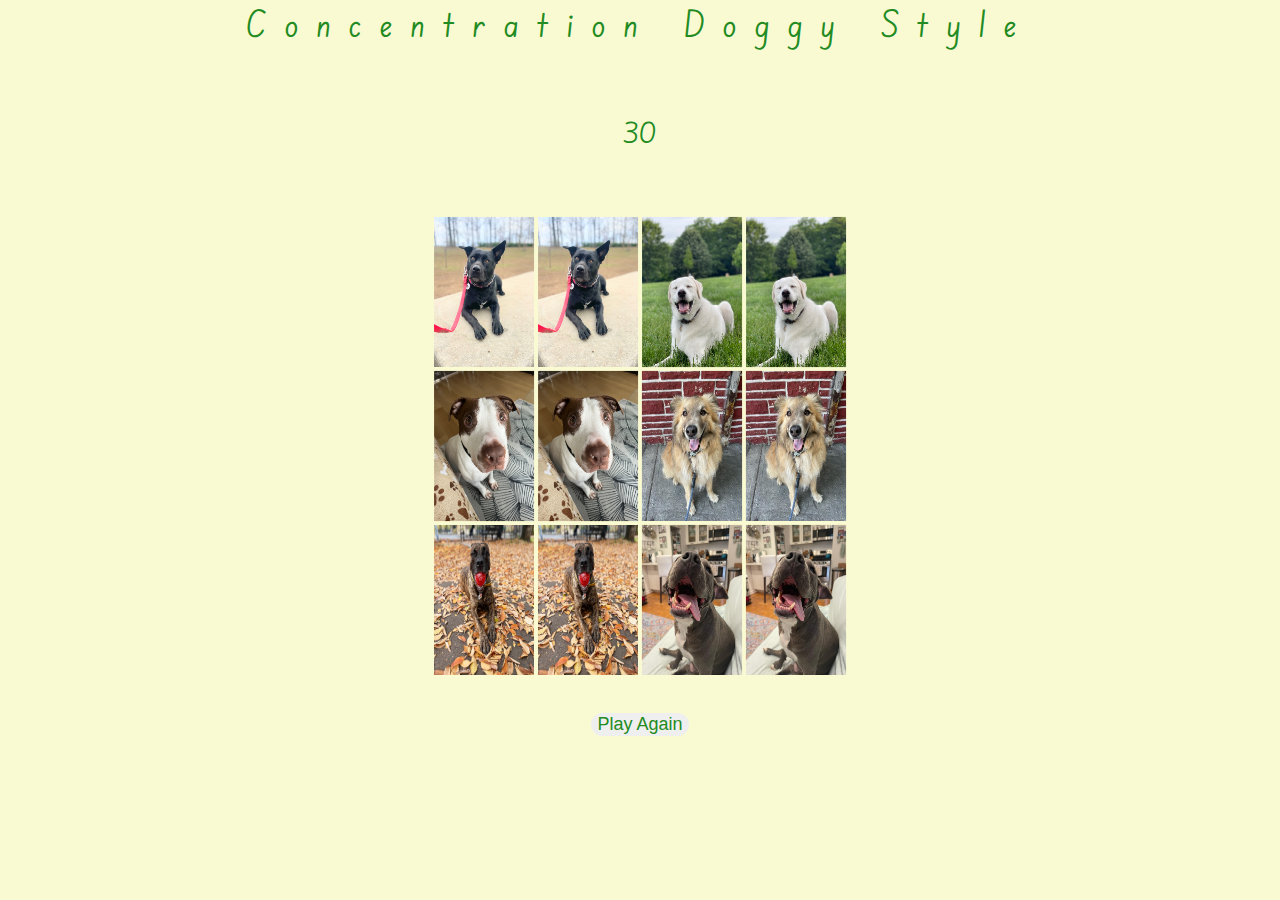
==== index.html @ 24d31cb8 "image." ====
<!DOCTYPE html>
<html lang="en">
<head>
<title>Concentration</title>
<link rel="stylesheet" href="main.css">
<link rel="preconnect" href="https://fonts.googleapis.com">
<link rel="preconnect" href="https://fonts.gstatic.com" crossorigin>
<link href="https://fonts.googleapis.com/css2?family=Edu+SA+Beginner:wght@700&family=Poiret+One&display=swap" rel="stylesheet">
    <meta charset="UTF-8">
    <meta name="viewport" content="width=device-width, initial-scale=1.0">

</head>

<body>
<header>Concentration Doggy Style</header>
<div class="board"> 
    <div class="timer" id="timer">30</div>
    <div class="message">Wrong cards! id = "wrong message"></div>
    <div class="cards">
    <div class="dogcard">
        <div class="card a1card front"><img src="./images/cards/IMG_Augie.JPG"></div>
        <div class="card a1card back"></div>
    </div>
    <div class="dogcard">
        <div class="card a2 front"><img src="./images/cards/IMG_Augie.JPG"></div>
        <div class="card a2 back"></div>
    </div>
    <div class="dogcard">
        <div class="card b1 front"><img src="./images/cards/IMG_DJ.jpeg"></div>
        <div class="card b1 back"></div>
    </div>
    <div class="dogcard">
        <div class="card b2 front"><img src="./images/cards/IMG_DJ.jpeg"></div>
        <div class="card b2 back"></div>
    </div>
    <div class="dogcard">
        <div class="card c1 front"><img src="./images/cards/IMG_Newman.jpeg"></div>
        <div class="card c1 back"></div>
    </div>
    <div class="dogcard">
        <div class="card c2 front"><img src="./images/cards/IMG_Newman.jpeg"></div>
        <div class="card c2 back"></div>
    </div>
    <div class="dogcard">
        <div class="card d1 front"><img src="./images/cards/IMG_Ziggy.jpeg"></div>
        <div class="card d1 back"></div>
    </div>
    <div class="dogcard">
        <div class="card d2 front"><img src="./images/cards/IMG_Ziggy.jpeg"></div>
        <div class="card d2 back"></div>
    </div>
    <div class="dogcard">
        <div class="card e1 front"><img src="./images/cards/IMG_Daffodil.jpg"></div>
        <div class="card e1 back"></div>
    </div>
    <div class="dogcard">
        <div class="card e2 front"><img src="./images/cards/IMG_Daffodil.jpg"></div>
        <div class="card e1 back"></div>
    </div>
    <div class="dogcard">
        <div class="card f1 front"><img src="./images/cards/IMG_Romy.jpg"></div>
        <div class="card f1 back"></div>
    </div>
    <div class="dogcard">
        <div class="card f2 front"><img src="./images/cards/IMG_Romy.jpg"></div>
        <div class="card f2 back"></div>
    </div> 
</div>
<button>Play Again</button>
<script src="main.js"></script>   
</body>
</html>
---- main.css ----
body {
margin: 0;
padding: 0;
font-family: 'Edu SA Beginner', cursive;  
text-align: center;
background: lightgoldenrodyellow;
}

    .cards {
      display: flex;
      flex-wrap: wrap;
      width: 519px;
      height: 50%;
      margin: auto;
      justify-content: center;
      font-size: 48px;
      cursor: pointer;
      background: lightgoldenrodyellow;
  }
  .dogcard {
    padding: 2px 2px;
    transform: rotateY(180deg);
    }
  .timer {
    font-size: 2em;
    color:forestgreen;
    padding: 5%;
  }

  img {
    display: grid;
    height: 150px;
    width: 100px;
   }

  header {
    background: lightgoldenrodyellow;
    text-align: center;
    margin-top: 0;
    color:forestgreen;
    font-size: 4vmin;
    letter-spacing: 2vmin;
  }

button {
  color:forestgreen;
  border: 1vmin;
  border-radius: 2vmin;
  font-size: 2vmin;
  margin-top: 4vmin;
  align-content: center;
}
.message {
  display: none;
  color: forestgreen;
  font-size: 18px;
  margin-top: 10px;
}
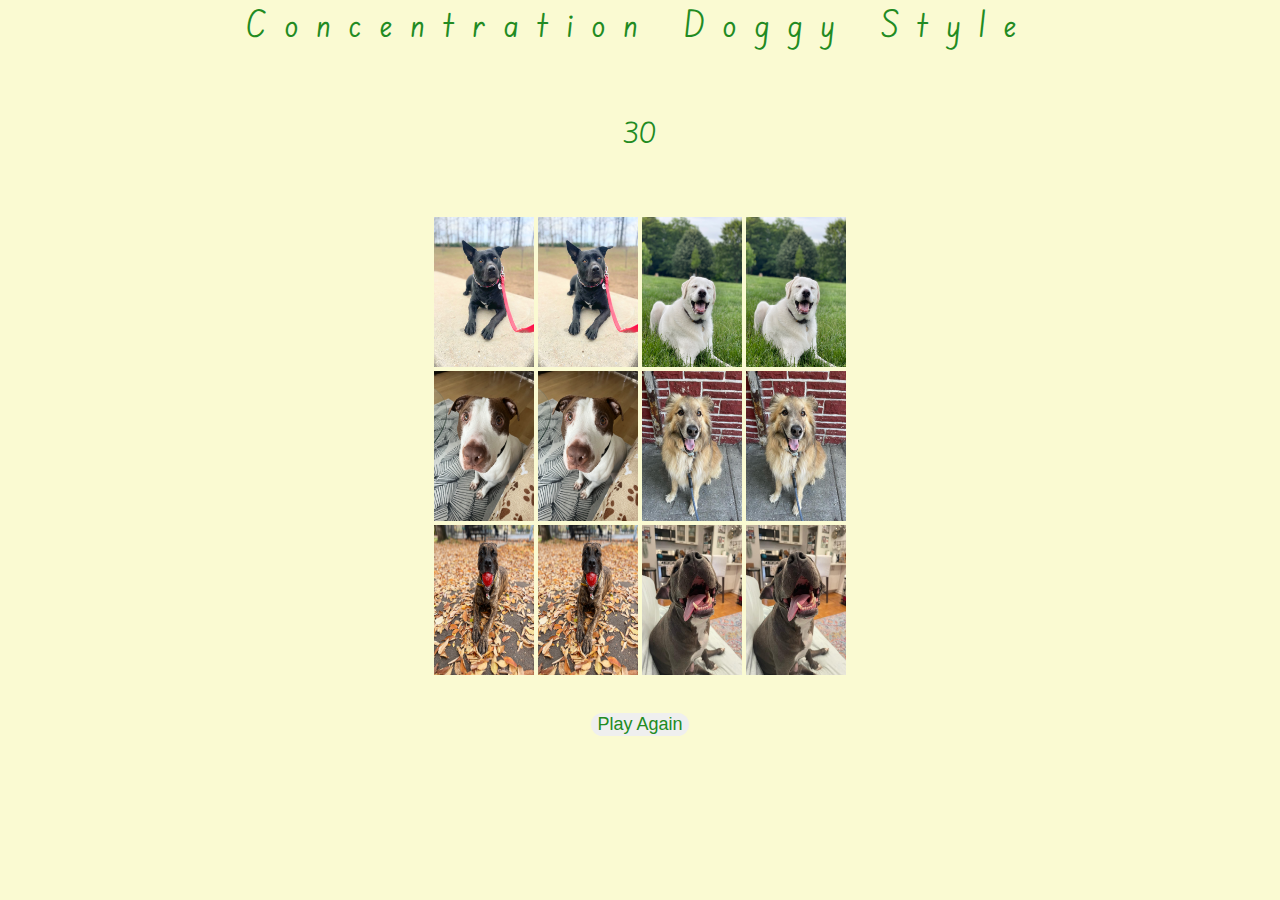
==== commit 9f92846a: "index.html" ====
--- a/index.html
+++ b/index.html
@@ -66,7 +66,7 @@
         <div class="card f2 back"></div>
     </div> 
 </div>
-<button>Play Again</button>
+<button id="play-again-button">Play Again</button>
 <script src="main.js"></script>   
 </body>
 </html>
--- a/main.css
+++ b/main.css
@@ -19,8 +19,25 @@
   }
   .dogcard {
     padding: 2px 2px;
+    position: relative;
+    }
+
+  .front, .back {
+    backface-visibility: visible;
+    transform-style: preserve-3d;
+  }
+
+  .front{
+    background-color: white;
+    transform: rotateY(0deg);
+  }
+
+  .back{
+    background-color: #f0f0f0;
     transform: rotateY(180deg);
-    }
+    transform-origin: center center;
+  }
+
   .timer {
     font-size: 2em;
     color:forestgreen;
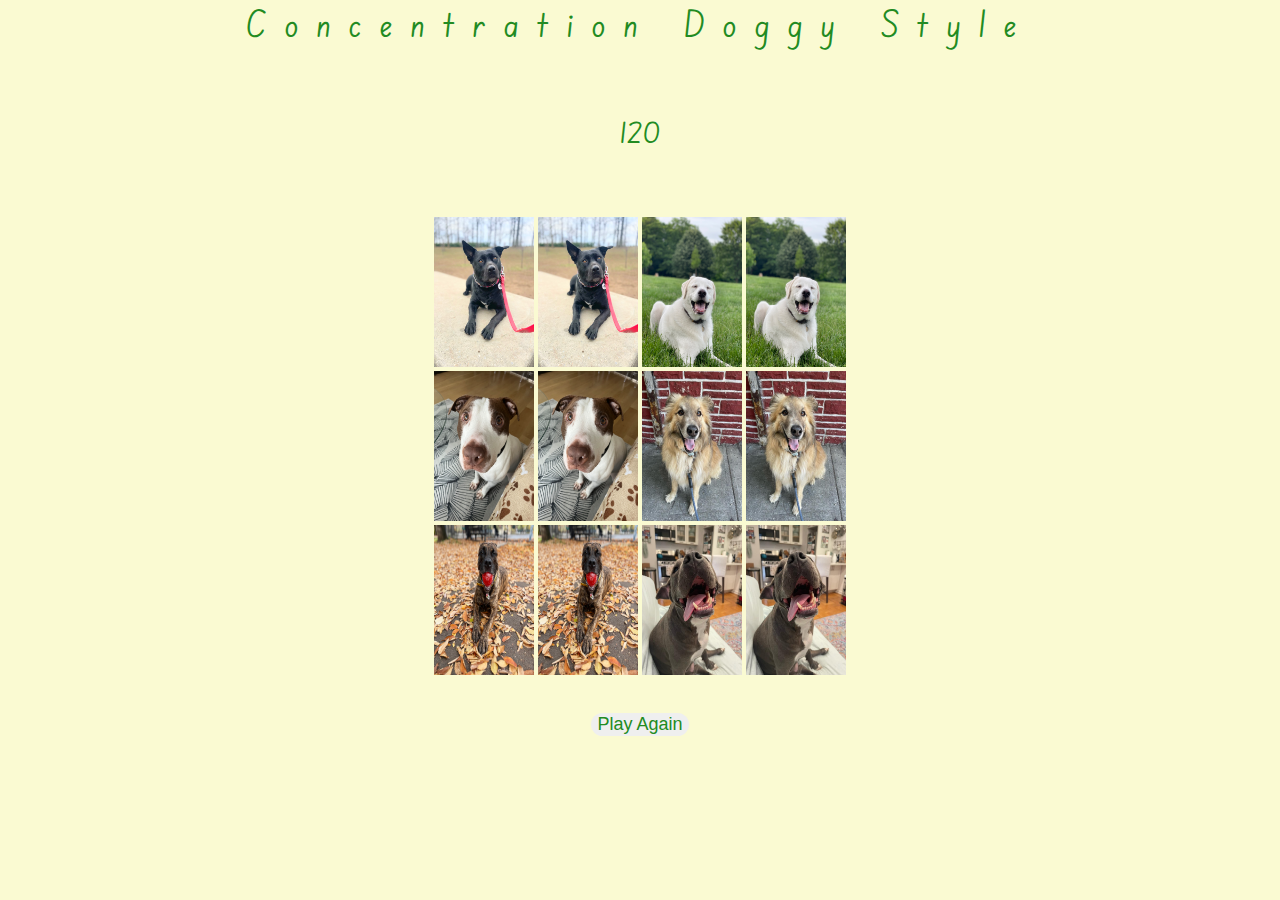
==== commit 9988c7a0: "index.htmel" ====
--- a/index.html
+++ b/index.html
@@ -14,7 +14,7 @@
 <body>
 <header>Concentration Doggy Style</header>
 <div class="board"> 
-    <div class="timer" id="timer">30</div>
+    <div class="timer" id="timer">120</div>
     <div class="message">Wrong cards! id = "wrong message"></div>
     <div class="cards">
     <div class="dogcard">
--- a/main.css
+++ b/main.css
@@ -28,7 +28,6 @@
   }
 
   .front{
-    background-color: white;
     transform: rotateY(0deg);
   }
 
@@ -67,6 +66,7 @@
   margin-top: 4vmin;
   align-content: center;
 }
+
 .message {
   display: none;
   color: forestgreen;
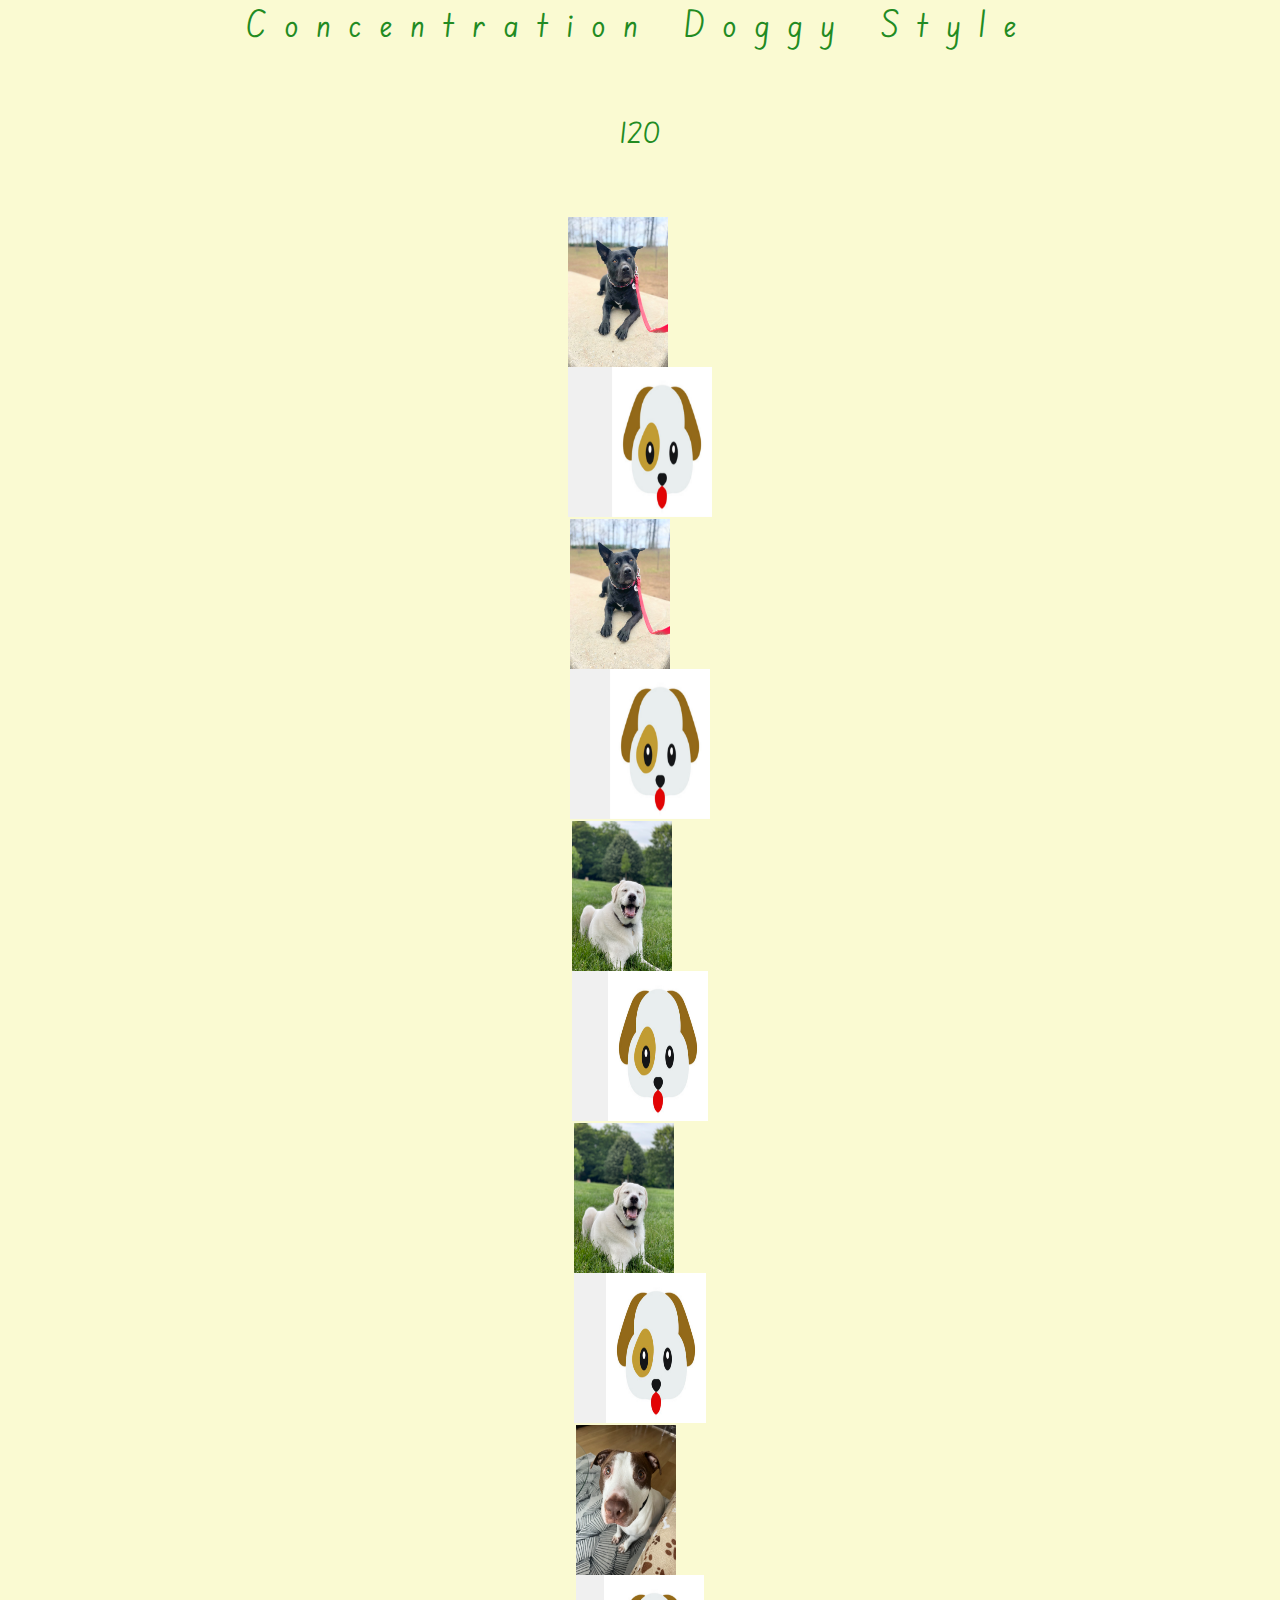
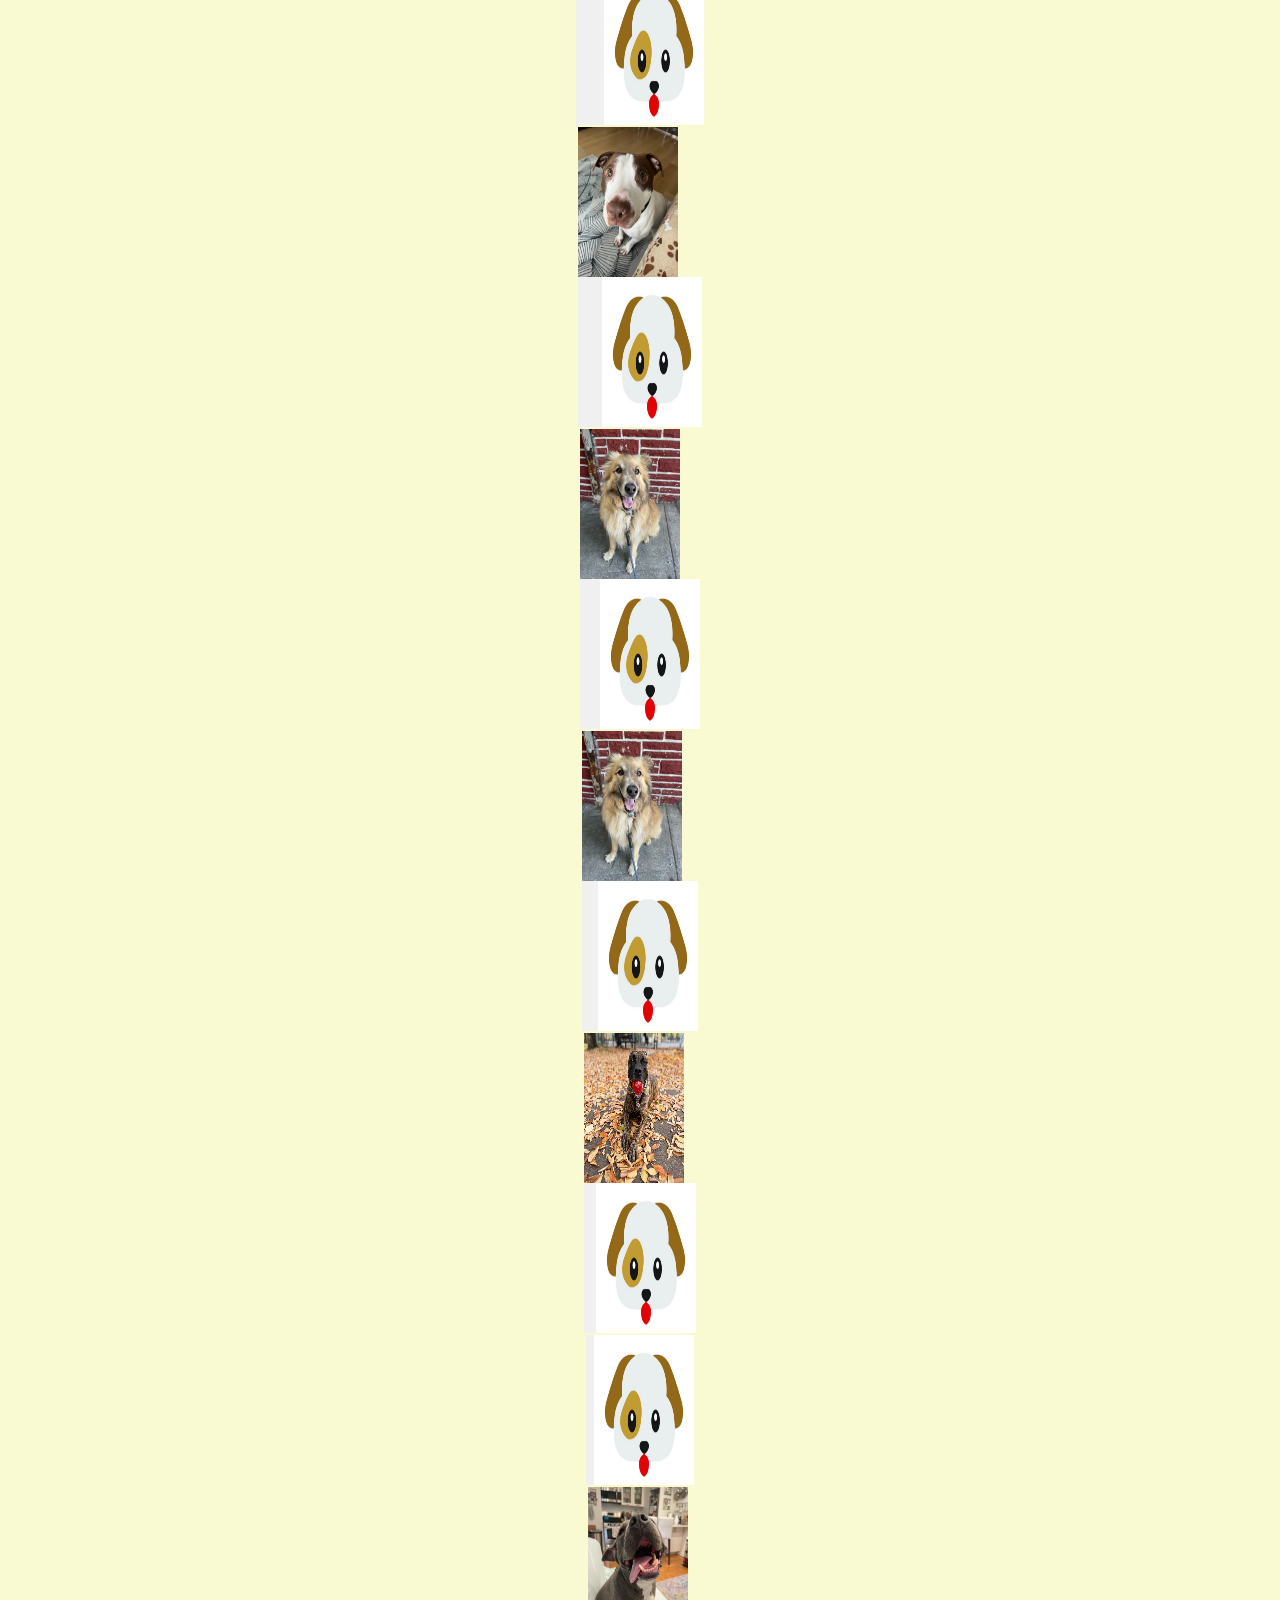
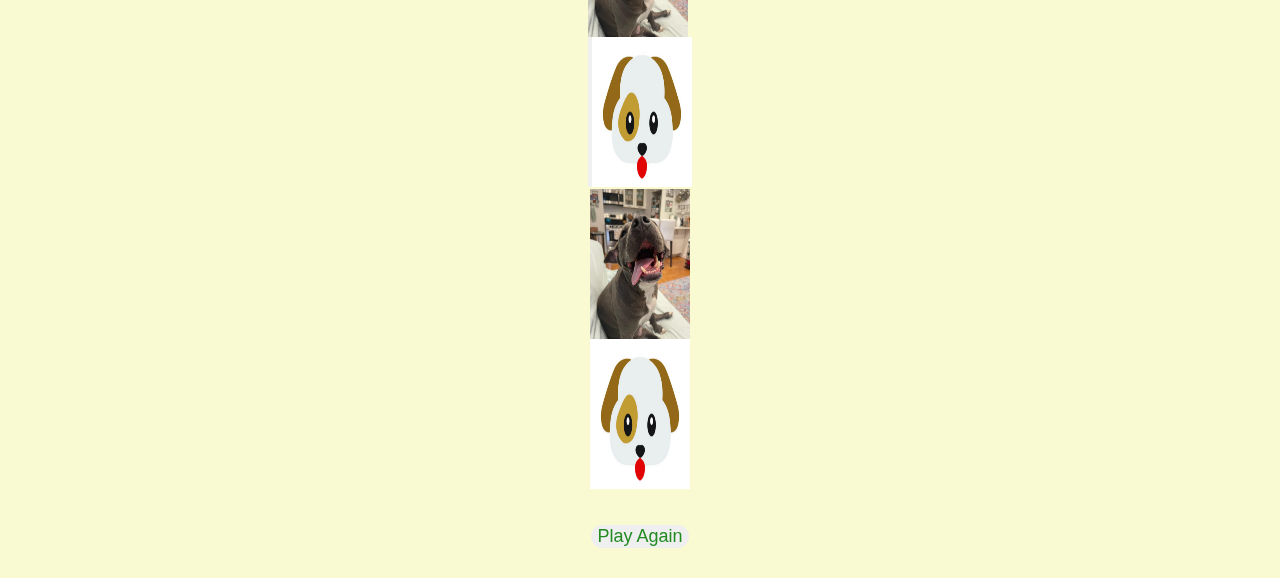
==== commit 177aadf1: "index.html" ====
--- a/index.html
+++ b/index.html
@@ -15,55 +15,79 @@
 <header>Concentration Doggy Style</header>
 <div class="board"> 
     <div class="timer" id="timer">120</div>
-    <div class="message">Wrong cards! id = "wrong message"></div>
+    <div class="message" id ="wrong-message">Wrong cards!</div>
     <div class="cards">
-    <div class="dogcard">
-        <div class="card a1card front"><img src="./images/cards/IMG_Augie.JPG"></div>
-        <div class="card a1card back"></div>
+    <div class="dogcard" data-card="a1">
+        <div class="front">
+            <img src="./images/cards/IMG_Augie.JPG">
+        <div class="back">
+            <img src="./images/cards/IMG_back.jpg">
     </div>
-    <div class="dogcard">
-        <div class="card a2 front"><img src="./images/cards/IMG_Augie.JPG"></div>
-        <div class="card a2 back"></div>
+    <div class="dogcard" data-card="a2">
+        <div class="front">
+        <img src="./images/cards/IMG_Augie.JPG">
+        <div class="back">
+            <img src="./images/cards/IMG_back.jpg">
     </div>
-    <div class="dogcard">
-        <div class="card b1 front"><img src="./images/cards/IMG_DJ.jpeg"></div>
-        <div class="card b1 back"></div>
+    <div class="dogcard" data-card="b1">
+        <div class="front">
+            <img src="./images/cards/IMG_DJ.jpeg">
+        <div class="back">
+            <img src="./images/cards/IMG_back.jpg">
     </div>
-    <div class="dogcard">
-        <div class="card b2 front"><img src="./images/cards/IMG_DJ.jpeg"></div>
-        <div class="card b2 back"></div>
+    <div class="dogcard" data-card="b2">
+        <div class="front">
+            <img src="./images/cards/IMG_DJ.jpeg">
+        <div class="back">
+            <img src="./images/cards/IMG_back.jpg">
     </div>
-    <div class="dogcard">
-        <div class="card c1 front"><img src="./images/cards/IMG_Newman.jpeg"></div>
-        <div class="card c1 back"></div>
+    <div class="dogcard" data-card="c1">
+        <div class="front">
+            <img src="./images/cards/IMG_Newman.jpeg">
+        <div class="back">
+            <img src="./images/cards/IMG_back.jpg">
     </div>
-    <div class="dogcard">
-        <div class="card c2 front"><img src="./images/cards/IMG_Newman.jpeg"></div>
-        <div class="card c2 back"></div>
+    <div class="dogcard" data-card="c2">
+        <div class="front">
+            <img src="./images/cards/IMG_Newman.jpeg">
+        <div class="back">
+            <img src="./images/cards/IMG_back.jpg">
     </div>
-    <div class="dogcard">
-        <div class="card d1 front"><img src="./images/cards/IMG_Ziggy.jpeg"></div>
-        <div class="card d1 back"></div>
+    <div class="dogcard" data-card="d1">
+        <div class="front">
+            <img src="./images/cards/IMG_Ziggy.jpeg">
+        <div class="back">
+            <img src="./images/cards/IMG_back.jpg">
     </div>
-    <div class="dogcard">
-        <div class="card d2 front"><img src="./images/cards/IMG_Ziggy.jpeg"></div>
-        <div class="card d2 back"></div>
+    <div class="dogcard" data-card="d2">
+        <div class="front">
+            <img src="./images/cards/IMG_Ziggy.jpeg">
+        <div class="back">
+            <img src="./images/cards/IMG_back.jpg">
     </div>
-    <div class="dogcard">
-        <div class="card e1 front"><img src="./images/cards/IMG_Daffodil.jpg"></div>
-        <div class="card e1 back"></div>
+    <div class="dogcard" data-card="e1">
+        <div class="front">
+            <img src="./images/cards/IMG_Daffodil.jpg">
+        <div class="back">
+            <img src="./images/cards/IMG_back.jpg">
     </div>
-    <div class="dogcard">
-        <div class="card e2 front"><img src="./images/cards/IMG_Daffodil.jpg"></div>
-        <div class="card e1 back"></div>
+    <div class="dogcard" data-card="e2">
+        <div class="front>
+            <img src="./images/cards/IMG_Daffodil.jpg">
+        <div class="back">
+            <img src="./images/cards/IMG_back.jpg">
     </div>
-    <div class="dogcard">
-        <div class="card f1 front"><img src="./images/cards/IMG_Romy.jpg"></div>
-        <div class="card f1 back"></div>
+    <div class="dogcard" data-card="f1">
+        <div class="front">
+            <img src="./images/cards/IMG_Romy.jpg">
+        <div class="back">
+            <img src="/images/cards/IMG_back.jpg">
     </div>
-    <div class="dogcard">
-        <div class="card f2 front"><img src="./images/cards/IMG_Romy.jpg"></div>
-        <div class="card f2 back"></div>
+    <div class="dogcard" data-card="f2">
+        <div class="front">
+            <img src="./images/cards/IMG_Romy.jpg">
+        <div class="back">
+            <img src="/images/cards/IMG_back.jpg">
     </div> 
 </div>
 <button id="play-again-button">Play Again</button>
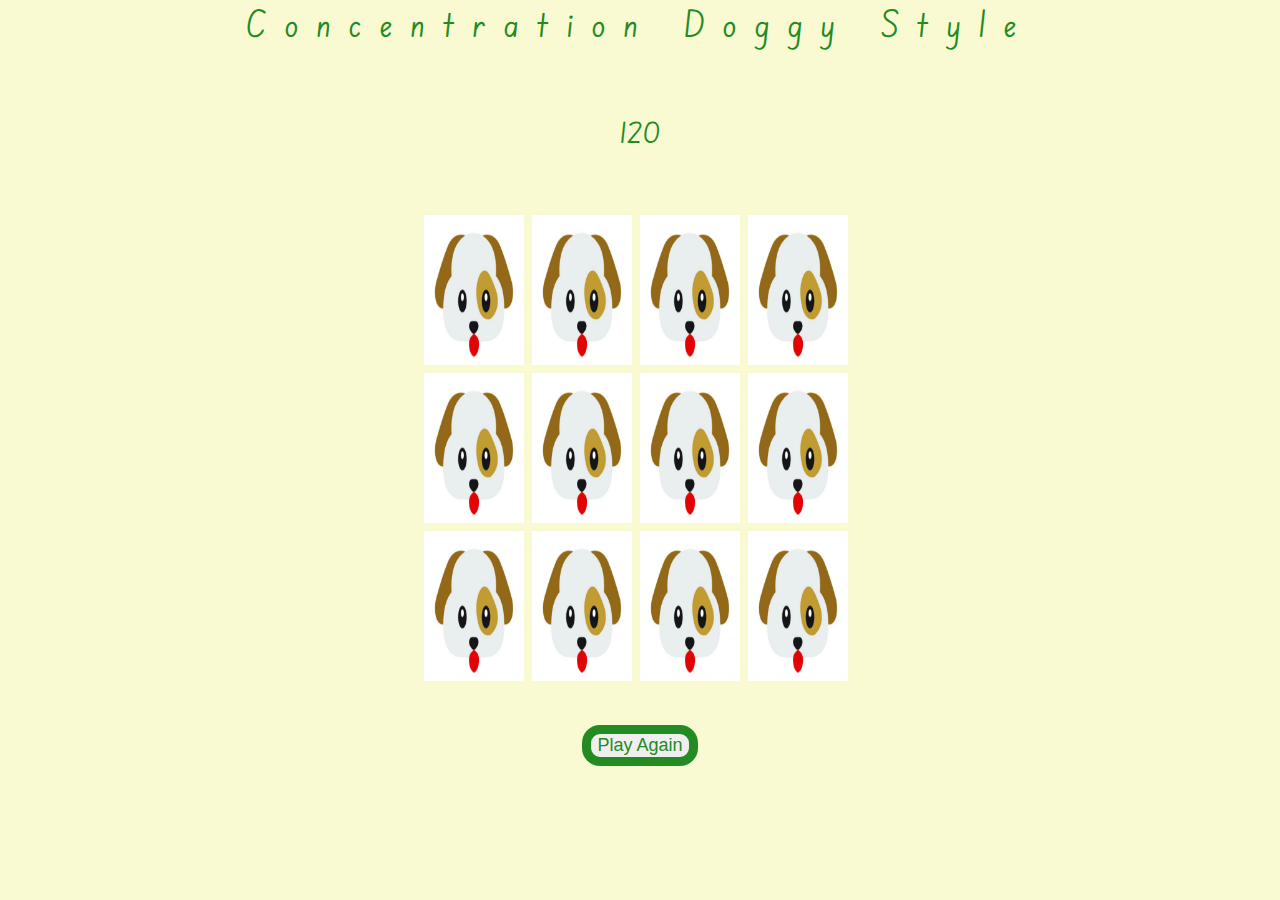
==== commit cad00f28: "index.html" ====
--- a/index.html
+++ b/index.html
@@ -1,96 +1,124 @@
 <!DOCTYPE html>
 <html lang="en">
+
 <head>
-<title>Concentration</title>
-<link rel="stylesheet" href="main.css">
-<link rel="preconnect" href="https://fonts.googleapis.com">
-<link rel="preconnect" href="https://fonts.gstatic.com" crossorigin>
-<link href="https://fonts.googleapis.com/css2?family=Edu+SA+Beginner:wght@700&family=Poiret+One&display=swap" rel="stylesheet">
+    <title>Concentration</title>
+    <link rel="stylesheet" href="main.css">
+    <link rel="preconnect" href="https://fonts.googleapis.com">
+    <link rel="preconnect" href="https://fonts.gstatic.com" crossorigin>
+    <link href="https://fonts.googleapis.com/css2?family=Edu+SA+Beginner:wght@700&family=Poiret+One&display=swap" rel="stylesheet">
     <meta charset="UTF-8">
     <meta name="viewport" content="width=device-width, initial-scale=1.0">
-
 </head>
 
 <body>
-<header>Concentration Doggy Style</header>
-<div class="board"> 
-    <div class="timer" id="timer">120</div>
-    <div class="message" id ="wrong-message">Wrong cards!</div>
-    <div class="cards">
-    <div class="dogcard" data-card="a1">
-        <div class="front">
-            <img src="./images/cards/IMG_Augie.JPG">
-        <div class="back">
-            <img src="./images/cards/IMG_back.jpg">
+    <header>Concentration Doggy Style</header>
+    <div class="board">
+        <div class="timer" id="timer">120</div>
+        <div class="message" id="wrong-message">Wrong cards!</div>
+        <div class="cards">
+            <!-- Card a1 -->
+            <div class="dogcard" data-card="a1">
+                <div class="back">
+                    <img src="./images/cards/IMG_Augie.JPG">
+                </div>
+                <div class="front">
+                    <img src="./images/cards/IMG_back.jpg">
+                </div>
+            </div>
+            <!-- Card a2 -->
+            <div class="dogcard" data-card="a2">
+                <div class="back">
+                    <img src="./images/cards/IMG_Augie.JPG">
+                </div>
+                <div class="front">
+                    <img src="./images/cards/IMG_back.jpg">
+                </div>
+            </div>
+            <div class="dogcard" data-card="b1">
+                <div class="back">
+                    <img src="./images/cards/IMG_Augie.JPG">
+                </div>
+                <div class="front">
+                    <img src="./images/cards/IMG_back.jpg">
+                </div>
+            </div>
+            <div class="dogcard" data-card="b2">
+                <div class="back">
+                    <img src="./images/cards/IMG_Augie.JPG">
+                </div>
+                <div class="front">
+                    <img src="./images/cards/IMG_back.jpg">
+                </div>
+            </div>
+            <div class="dogcard" data-card="c1">
+                <div class="back">
+                    <img src="./images/cards/IMG_Augie.JPG">
+                </div>
+                <div class="front">
+                    <img src="./images/cards/IMG_back.jpg">
+                </div>
+            </div>
+            <div class="dogcard" data-card="c2">
+                <div class="back">
+                    <img src="./images/cards/IMG_Augie.JPG">
+                </div>
+                <div class="front">
+                    <img src="./images/cards/IMG_back.jpg">
+                </div>
+            </div>
+            <div class="dogcard" data-card="d1">
+                <div class="back">
+                    <img src="./images/cards/IMG_Augie.JPG">
+                </div>
+                <div class="front">
+                    <img src="./images/cards/IMG_back.jpg">
+                </div>
+            </div>
+            <div class="dogcard" data-card="d2">
+                <div class="back">
+                    <img src="./images/cards/IMG_Augie.JPG">
+                </div>
+                <div class="front">
+                    <img src="./images/cards/IMG_back.jpg">
+                </div>
+            </div>
+            <div class="dogcard" data-card="e1">
+                <div class="back">
+                    <img src="./images/cards/IMG_Daffodil.jpg">
+                </div>
+                <div class="front">
+                    <img src="./images/cards/IMG_back.jpg">
+                </div>
+            </div>
+            <div class="dogcard" data-card="e2">
+                <div class="back">
+                    <img src="./images/cards/IMG_Augie.JPG">
+                </div>
+                <div class="front">
+                    <img src="./images/cards/IMG_back.jpg">
+                </div>
+            </div>
+            <div class="dogcard" data-card="f1">
+                <div class="back">
+                    <img src="./images/cards/IMG_Augie.JPG">
+                </div>
+                <div class="front">
+                    <img src="./images/cards/IMG_back.jpg">
+                </div>
+            </div>
+            <div class="dogcard" data-card="f2">
+                <div class="back">
+                    <img src="./images/cards/IMG_Augie.JPG">
+                </div>
+                <div class="front">
+                    <img src="./images/cards/IMG_back.jpg">
+                </div>
+            </div>
+        </div>
+        <button id="play-again-button">Play Again</button>
+        <script src="main.js"></script>
     </div>
-    <div class="dogcard" data-card="a2">
-        <div class="front">
-        <img src="./images/cards/IMG_Augie.JPG">
-        <div class="back">
-            <img src="./images/cards/IMG_back.jpg">
-    </div>
-    <div class="dogcard" data-card="b1">
-        <div class="front">
-            <img src="./images/cards/IMG_DJ.jpeg">
-        <div class="back">
-            <img src="./images/cards/IMG_back.jpg">
-    </div>
-    <div class="dogcard" data-card="b2">
-        <div class="front">
-            <img src="./images/cards/IMG_DJ.jpeg">
-        <div class="back">
-            <img src="./images/cards/IMG_back.jpg">
-    </div>
-    <div class="dogcard" data-card="c1">
-        <div class="front">
-            <img src="./images/cards/IMG_Newman.jpeg">
-        <div class="back">
-            <img src="./images/cards/IMG_back.jpg">
-    </div>
-    <div class="dogcard" data-card="c2">
-        <div class="front">
-            <img src="./images/cards/IMG_Newman.jpeg">
-        <div class="back">
-            <img src="./images/cards/IMG_back.jpg">
-    </div>
-    <div class="dogcard" data-card="d1">
-        <div class="front">
-            <img src="./images/cards/IMG_Ziggy.jpeg">
-        <div class="back">
-            <img src="./images/cards/IMG_back.jpg">
-    </div>
-    <div class="dogcard" data-card="d2">
-        <div class="front">
-            <img src="./images/cards/IMG_Ziggy.jpeg">
-        <div class="back">
-            <img src="./images/cards/IMG_back.jpg">
-    </div>
-    <div class="dogcard" data-card="e1">
-        <div class="front">
-            <img src="./images/cards/IMG_Daffodil.jpg">
-        <div class="back">
-            <img src="./images/cards/IMG_back.jpg">
-    </div>
-    <div class="dogcard" data-card="e2">
-        <div class="front>
-            <img src="./images/cards/IMG_Daffodil.jpg">
-        <div class="back">
-            <img src="./images/cards/IMG_back.jpg">
-    </div>
-    <div class="dogcard" data-card="f1">
-        <div class="front">
-            <img src="./images/cards/IMG_Romy.jpg">
-        <div class="back">
-            <img src="/images/cards/IMG_back.jpg">
-    </div>
-    <div class="dogcard" data-card="f2">
-        <div class="front">
-            <img src="./images/cards/IMG_Romy.jpg">
-        <div class="back">
-            <img src="/images/cards/IMG_back.jpg">
-    </div> 
-</div>
-<button id="play-again-button">Play Again</button>
-<script src="main.js"></script>   
 </body>
+
 </html>
--- a/main.css
+++ b/main.css
@@ -1,70 +1,92 @@
 body {
-margin: 0;
-padding: 0;
-font-family: 'Edu SA Beginner', cursive;  
-text-align: center;
-background: lightgoldenrodyellow;
+  margin: 0;
+  padding: 0;
+  font-family: 'Edu SA Beginner', cursive;  
+  text-align: center;
+  background: lightgoldenrodyellow;
 }
 
-    .cards {
-      display: flex;
-      flex-wrap: wrap;
-      width: 519px;
-      height: 50%;
-      margin: auto;
-      justify-content: center;
-      font-size: 48px;
-      cursor: pointer;
-      background: lightgoldenrodyellow;
-  }
-  .dogcard {
-    padding: 2px 2px;
-    position: relative;
-    }
+.cards {
+  display: flex;
+  flex-wrap: wrap;
+  width: 519px;
+  margin: auto;
+  justify-content: center;
+  background: lightgoldenrodyellow;
+}
 
-  .front, .back {
-    backface-visibility: visible;
-    transform-style: preserve-3d;
-  }
+.dogcard {
+  padding: 2px 2px;
+  position: relative;
+  width: 104px; 
+  height: 154px; 
+  perspective: 1000px; 
+  transform-style: preserve-3d; 
+}
 
-  .front{
-    transform: rotateY(0deg);
-  }
+.front, .back {
+  backface-visibility: hidden;  
+  transform-style: preserve-3d;
+  position: absolute;
+  top: 0;
+  left: 0;
+  width: 100%;
+  height: 100%;
+  transition: transform 0.5s;
+}
 
-  .back{
-    background-color: #f0f0f0;
-    transform: rotateY(180deg);
-    transform-origin: center center;
-  }
+.front {
+  transform: rotateY(0deg);
+  z-index: 2;
+}
 
-  .timer {
-    font-size: 2em;
-    color:forestgreen;
-    padding: 5%;
-  }
+.back {
+  background-color: #f0f0f0;
+  transform: rotateY(180deg);
+}
 
-  img {
-    display: grid;
-    height: 150px;
-    width: 100px;
-   }
+.dogcard.flipped .front {
+  transform: rotateY(-180deg);
+}
 
-  header {
-    background: lightgoldenrodyellow;
-    text-align: center;
-    margin-top: 0;
-    color:forestgreen;
-    font-size: 4vmin;
-    letter-spacing: 2vmin;
-  }
+.dogcard.flipped .back {
+  transform: rotateY(0deg);
+}
+
+.timer {
+  font-size: 2em;
+  color: forestgreen;
+  padding: 5%;
+}
+
+img {
+  display: grid;
+  height: 150px;
+  width: 100px;
+}
+
+header {
+  background: lightgoldenrodyellow;
+  text-align: center;
+  margin-top: 0;
+  color: forestgreen;
+  font-size: 4vmin;
+  letter-spacing: 2vmin;
+}
 
 button {
-  color:forestgreen;
-  border: 1vmin;
+  color: forestgreen;
+  border: 1vmin solid forestgreen;  
   border-radius: 2vmin;
   font-size: 2vmin;
   margin-top: 4vmin;
-  align-content: center;
+  cursor: pointer;
+  transition: background-color 0.3s;  
+}
+
+button:hover {
+  background-color: forestgreen; 
+  color: lightgoldenrodyellow;
 }
 
 .message {
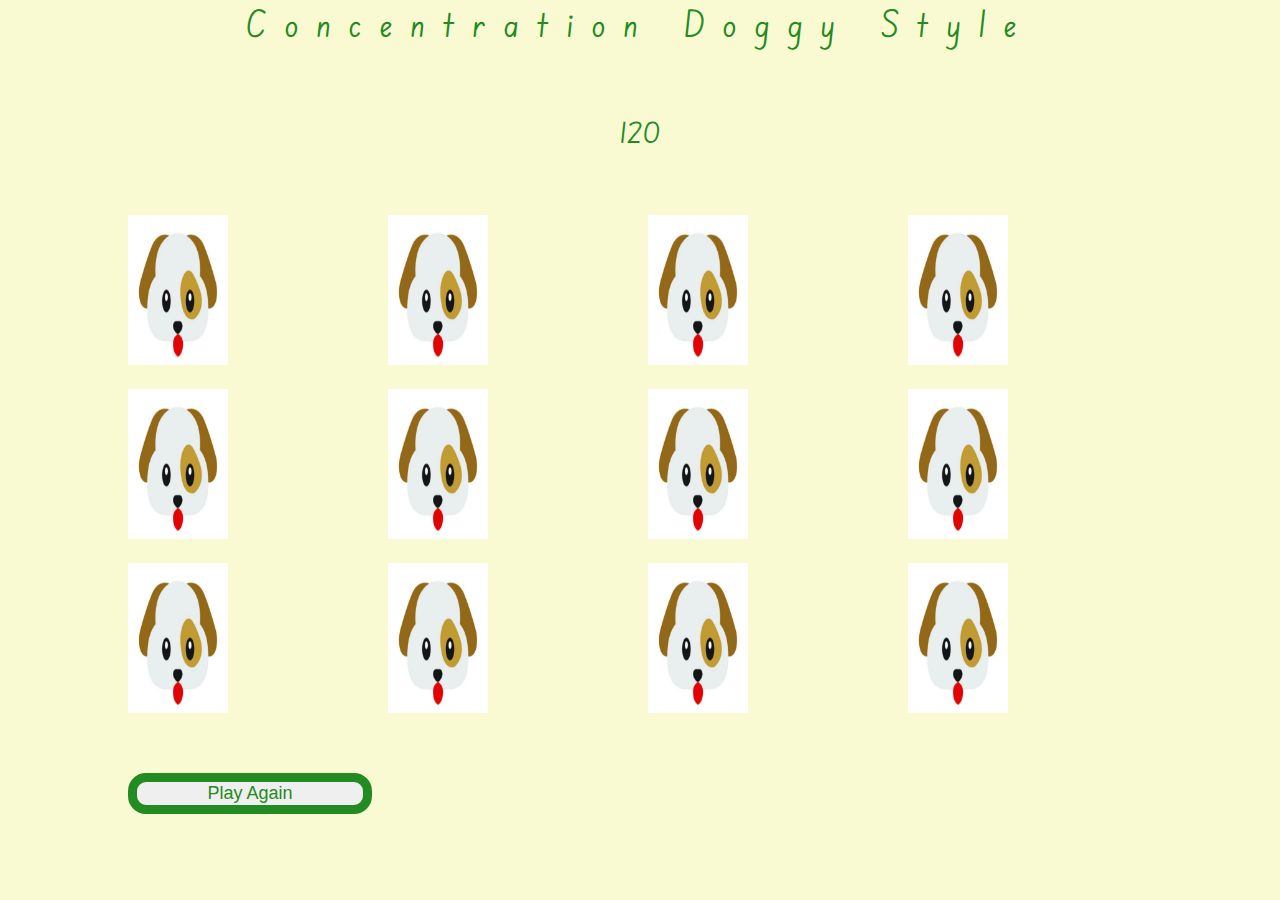
==== commit 337d7eff: "index.html" ====
--- a/index.html
+++ b/index.html
@@ -17,7 +17,6 @@
         <div class="timer" id="timer">120</div>
         <div class="message" id="wrong-message">Wrong cards!</div>
         <div class="cards">
-            <!-- Card a1 -->
             <div class="dogcard" data-card="a1">
                 <div class="back">
                     <img src="./images/cards/IMG_Augie.JPG">
@@ -26,7 +25,6 @@
                     <img src="./images/cards/IMG_back.jpg">
                 </div>
             </div>
-            <!-- Card a2 -->
             <div class="dogcard" data-card="a2">
                 <div class="back">
                     <img src="./images/cards/IMG_Augie.JPG">
@@ -37,7 +35,7 @@
             </div>
             <div class="dogcard" data-card="b1">
                 <div class="back">
-                    <img src="./images/cards/IMG_Augie.JPG">
+                    <img src="./images/cards/IMG_DJ.jpeg">
                 </div>
                 <div class="front">
                     <img src="./images/cards/IMG_back.jpg">
@@ -45,7 +43,7 @@
             </div>
             <div class="dogcard" data-card="b2">
                 <div class="back">
-                    <img src="./images/cards/IMG_Augie.JPG">
+                    <img src="./images/cards/IMG_DJ.jpeg">
                 </div>
                 <div class="front">
                     <img src="./images/cards/IMG_back.jpg">
@@ -53,7 +51,7 @@
             </div>
             <div class="dogcard" data-card="c1">
                 <div class="back">
-                    <img src="./images/cards/IMG_Augie.JPG">
+                    <img src="./images/cards/IMG_Newman.jpeg">
                 </div>
                 <div class="front">
                     <img src="./images/cards/IMG_back.jpg">
@@ -61,7 +59,7 @@
             </div>
             <div class="dogcard" data-card="c2">
                 <div class="back">
-                    <img src="./images/cards/IMG_Augie.JPG">
+                    <img src="./images/cards/IMG_Newman.jpeg">
                 </div>
                 <div class="front">
                     <img src="./images/cards/IMG_back.jpg">
@@ -69,7 +67,7 @@
             </div>
             <div class="dogcard" data-card="d1">
                 <div class="back">
-                    <img src="./images/cards/IMG_Augie.JPG">
+                    <img src="./images/cards/IMG_Romy.jpg">
                 </div>
                 <div class="front">
                     <img src="./images/cards/IMG_back.jpg">
@@ -77,7 +75,7 @@
             </div>
             <div class="dogcard" data-card="d2">
                 <div class="back">
-                    <img src="./images/cards/IMG_Augie.JPG">
+                    <img src="./images/cards/IMG_Romy.JPG">
                 </div>
                 <div class="front">
                     <img src="./images/cards/IMG_back.jpg">
@@ -93,7 +91,7 @@
             </div>
             <div class="dogcard" data-card="e2">
                 <div class="back">
-                    <img src="./images/cards/IMG_Augie.JPG">
+                    <img src="./images/cards/IMG_Daffodil.jpg">
                 </div>
                 <div class="front">
                     <img src="./images/cards/IMG_back.jpg">
@@ -101,7 +99,7 @@
             </div>
             <div class="dogcard" data-card="f1">
                 <div class="back">
-                    <img src="./images/cards/IMG_Augie.JPG">
+                    <img src="./images/cards/IMG_Ziggy.jpeg">
                 </div>
                 <div class="front">
                     <img src="./images/cards/IMG_back.jpg">
@@ -109,16 +107,14 @@
             </div>
             <div class="dogcard" data-card="f2">
                 <div class="back">
-                    <img src="./images/cards/IMG_Augie.JPG">
+                    <img src="./images/cards/IMG_Ziggy.jpeg">
                 </div>
                 <div class="front">
                     <img src="./images/cards/IMG_back.jpg">
                 </div>
             </div>
-        </div>
         <button id="play-again-button">Play Again</button>
-        <script src="main.js"></script>
-    </div>
+    <script src="main.js"></script>
 </body>
 
 </html>
--- a/main.css
+++ b/main.css
@@ -7,9 +7,10 @@
 }
 
 .cards {
-  display: flex;
-  flex-wrap: wrap;
-  width: 519px;
+  display: grid;
+  grid-template-columns: repeat(4, 1fr);
+  gap: 16px;
+  width: 80%;
   margin: auto;
   justify-content: center;
   background: lightgoldenrodyellow;
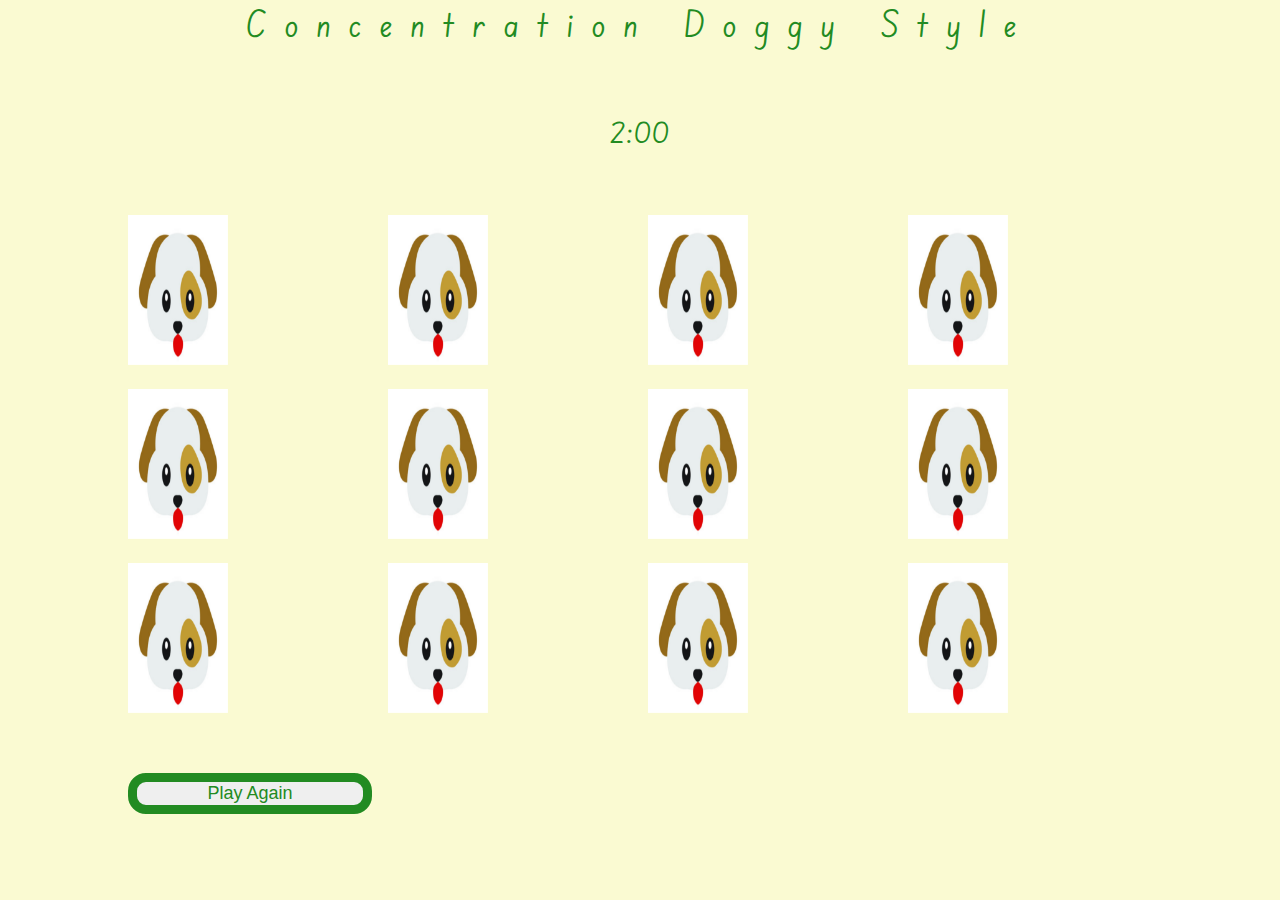
==== commit 01af29e7: "index.html" ====
--- a/index.html
+++ b/index.html
@@ -14,7 +14,7 @@
 <body>
     <header>Concentration Doggy Style</header>
     <div class="board">
-        <div class="timer" id="timer">120</div>
+        <div class="timer" id="timer">2:00</div>
         <div class="message" id="wrong-message">Wrong cards!</div>
         <div class="cards">
             <div class="dogcard" data-card="a1">
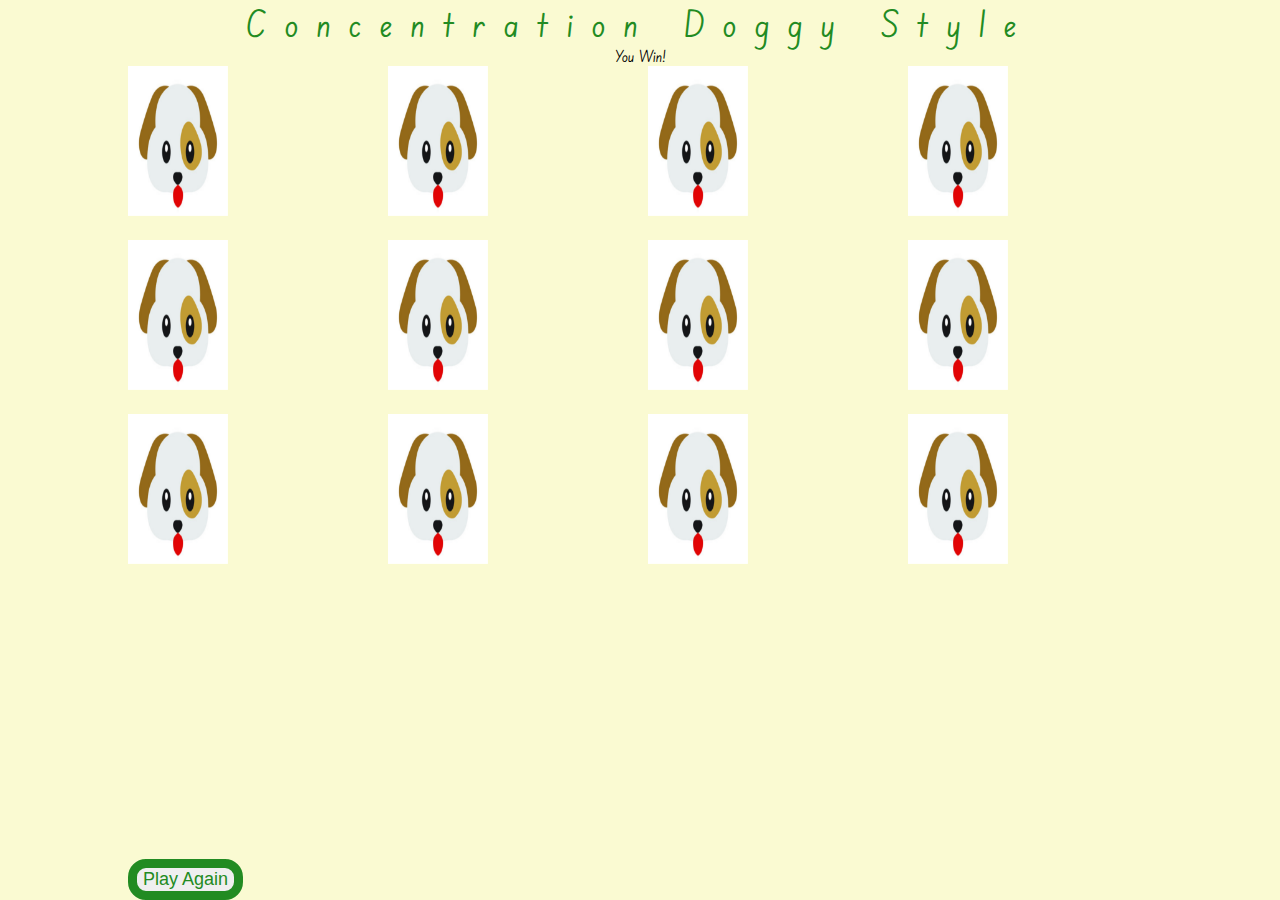
==== commit 3f31fbe4: "index.html" ====
--- a/index.html
+++ b/index.html
@@ -14,8 +14,7 @@
 <body>
     <header>Concentration Doggy Style</header>
     <div class="board">
-        <div class="timer" id="timer">2:00</div>
-        <div class="message" id="wrong-message">Wrong cards!</div>
+        <div class="winner-message" id="winner-message">You Win!</div>
         <div class="cards">
             <div class="dogcard" data-card="a1">
                 <div class="back">
@@ -113,7 +112,7 @@
                     <img src="./images/cards/IMG_back.jpg">
                 </div>
             </div>
-        <button id="play-again-button">Play Again</button>
+        <button id="play-again-button">Play Again</button> 
     <script src="main.js"></script>
 </body>
 
--- a/main.css
+++ b/main.css
@@ -74,7 +74,6 @@
   font-size: 4vmin;
   letter-spacing: 2vmin;
 }
-
 button {
   color: forestgreen;
   border: 1vmin solid forestgreen;  
@@ -82,8 +81,12 @@
   font-size: 2vmin;
   margin-top: 4vmin;
   cursor: pointer;
-  transition: background-color 0.3s;  
+  transition: background-color 0.3s;
+  position: fixed;  
+  bottom: 0;
+  right: 50;
 }
+
 
 button:hover {
   background-color: forestgreen; 
